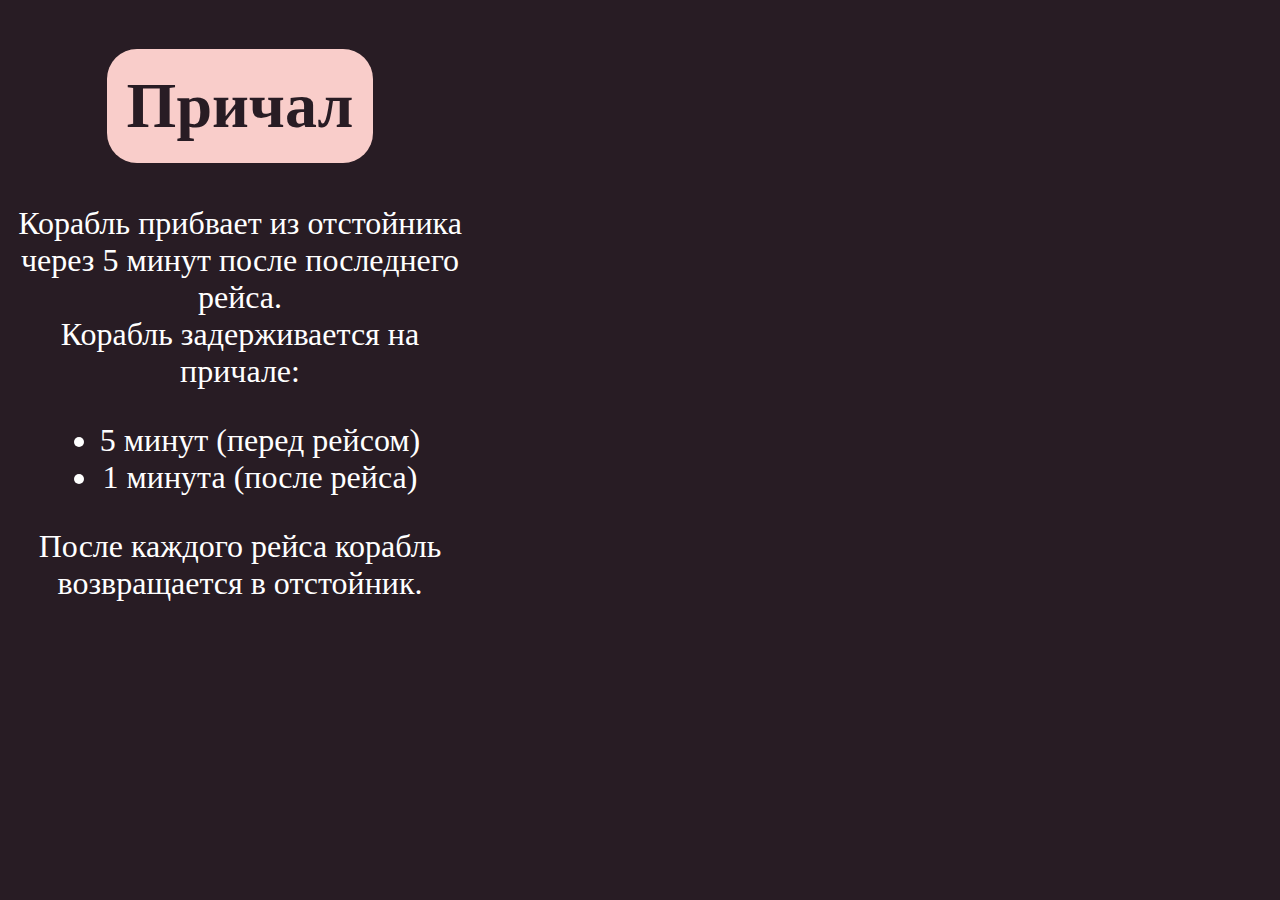
==== korabl/index.html @ 57a346f1 "Renamed folder ship" ====
<!DOCTYPE html>
<html lang="ru">
<head>
    <meta charset="UTF-8">
    <meta name="viewport" content="width=device-width, initial-scale=1.0">
    <title>ShipMsg</title>
    <link rel="stylesheet" href="style.css">
</head>
<body>
    <div class="message-box">
        <h1>Причал</h1>
        <p>Корабль прибвает из отстойника через 5 минут после последнего рейса.</p>
        <p>Корабль задерживается на причале:<ul><li>5 минут (перед рейсом)</li><li>1 минута (после рейса)</li></ul></p>
        <p>После каждого рейса корабль возвращается в отстойник.</p>
        
    </div>
</body>
</html>
---- korabl/style.css ----
html,
body {
    margin: 0;
    padding: 0;
    overflow: hidden;
}

body {
    background-color: #281C24;
    color: white;
    font-size: xx-large;
}
.message-box {
    width: 480px;
    height: 608px;
    display: flex;
    justify-content: center;
    align-items: center;
    text-align: center;
    flex-direction: column;
}

p {
    margin:0;
}

h1 {
    background-color: #F9CDCA;
    padding: 20px;
    border-radius: 30px;
    color: #281C24;
}
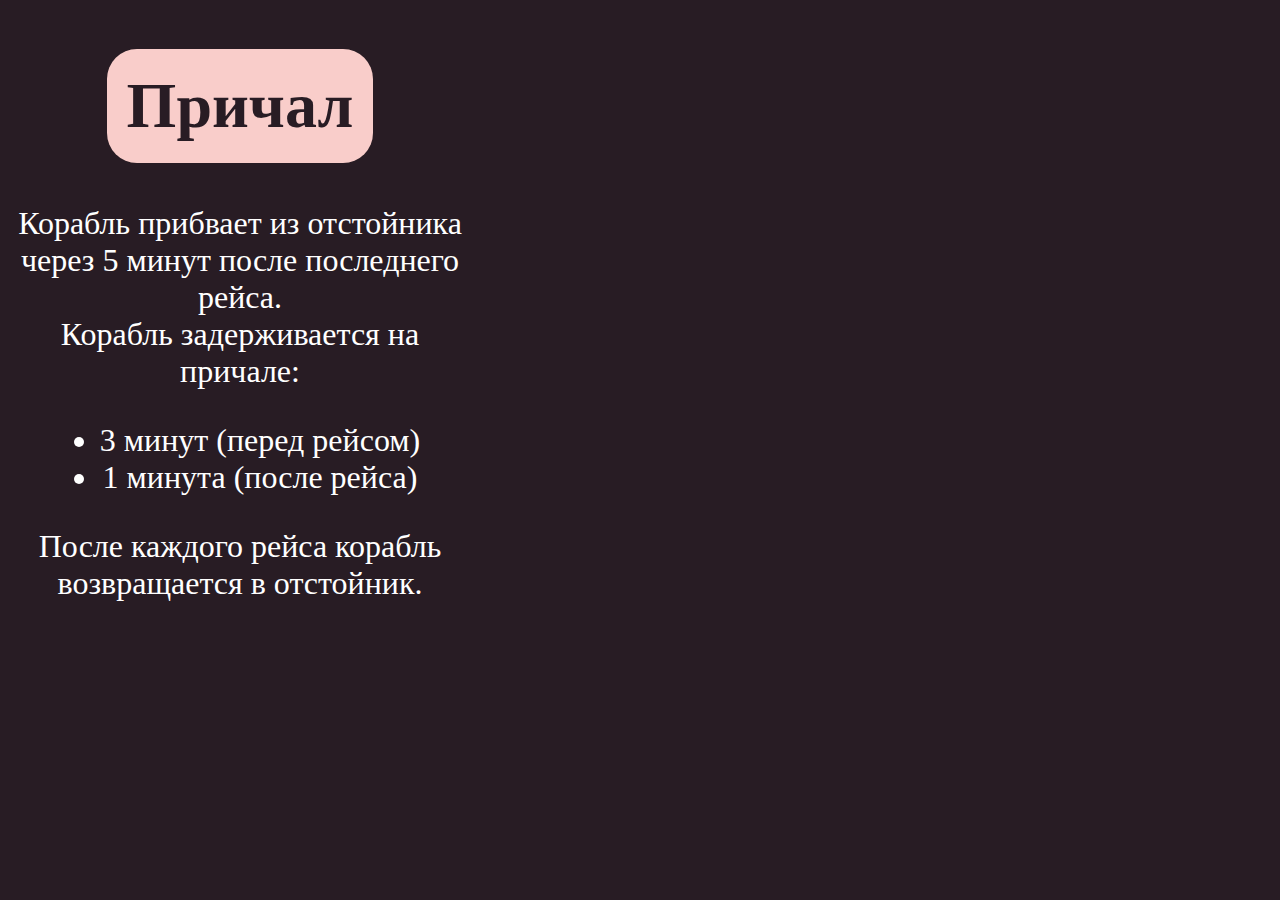
==== commit 89e2c2f8: "Fix time" ====
--- a/korabl/index.html
+++ b/korabl/index.html
@@ -10,7 +10,7 @@
     <div class="message-box">
         <h1>Причал</h1>
         <p>Корабль прибвает из отстойника через 5 минут после последнего рейса.</p>
-        <p>Корабль задерживается на причале:<ul><li>5 минут (перед рейсом)</li><li>1 минута (после рейса)</li></ul></p>
+        <p>Корабль задерживается на причале:<ul><li>3 минут (перед рейсом)</li><li>1 минута (после рейса)</li></ul></p>
         <p>После каждого рейса корабль возвращается в отстойник.</p>
         
     </div>
